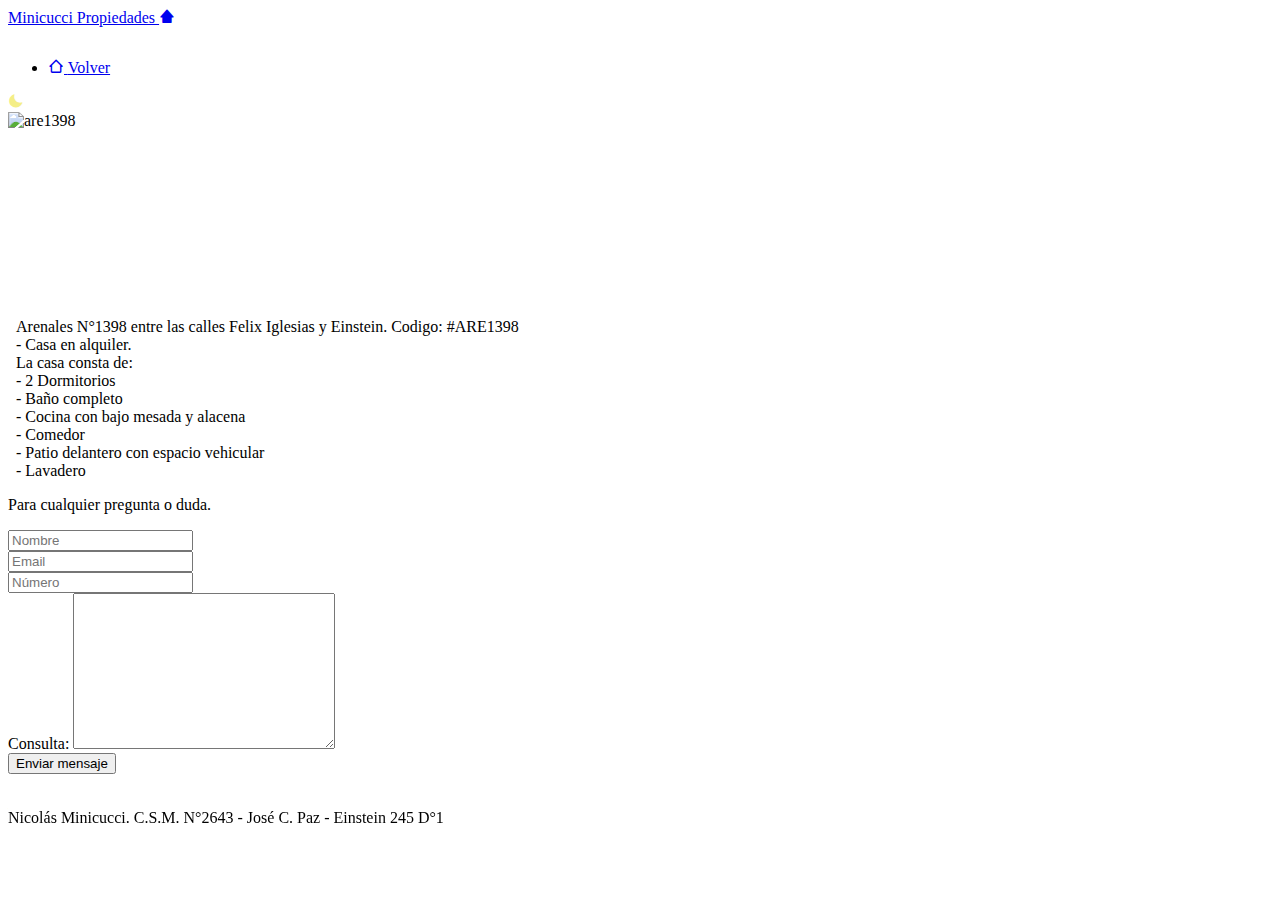
==== Minicucci Prop - WEB/assets/Arenales1398.html @ b34cc7c4 "Elimanando archivos" ====
<!DOCTYPE html>
<html lang="en">

<head>
    <meta charset="UTF-8">
    <meta name="viewport" content="width=device-width, initial-scale=1.0">
    <link href="https://cdn.jsdelivr.net/npm/bootstrap@5.2.0/dist/css/bootstrap.min.css" rel="stylesheet"
        integrity="sha384-gH2yIJqKdNHPEq0n4Mqa/HGKIhSkIHeL5AyhkYV8i59U5AR6csBvApHHNl/vI1Bx" crossorigin="anonymous">
    <link rel="shortcut icon" href="img/favicon1.png" type="image/x-icon">
    <link href='https://unpkg.com/boxicons@2.1.2/css/boxicons.min.css' rel='stylesheet'>
    <link rel="stylesheet" href="/css/swiper-bundle.min.css">
    <link rel="stylesheet" href="/css/styles.css">
    <title>Minicucci Prop.</title>
    <link rel="stylesheet" href="/css/bootstrap.min.css">
    <script src="https://ajax.googleapis.com/ajax/libs/jquery/3.3.1/jquery.min.js"></script>
    <script src="https://cdnjs.cloudflare.com/ajax/libs/popper.js/1.14.6/umd/popper.min.js"></script>
    <script src="https://maxcdn.bootstrapcdn.com/bootstrap/4.2.1/js/bootstrap.min.js"></script>
</head>

<body>
    <div id="fb-root"></div>
    <script async defer crossorigin="anonymous" src="https://connect.facebook.net/es_ES/sdk.js#xfbml=1&version=v14.0"
        nonce="ntwF48kc"></script>



    <header class="header" id="header">
        <nav class="nav container">
            <a href="#" class="nav__logo">
                Minicucci Propiedades <i class='bx bxs-home-alt-2'></i>
            </a>

            <div class="nav__menu">
                <ul class="nav__list" style="padding-top: 15px;">
                    <li class="nav__item">
                        <a href="index.html" class="nav__link active-link">
                            <i class='bx bx-home-alt-2'></i>
                            <span>Volver</span>
                        </a>
                    </li>

                </ul>
            </div>
            <i class='bx bxs-moon change-theme' style='color:#f4ee87' id="theme-button"></i>
        </nav>
    </header>


    <main class="main">
        <section class="home1 section" id="home">
            <div class="cardprop">
                <div class="flex-container">
                    <div class="product">
                        <img id="imageBox" class="imagebox"
                            src="/img/Alquileres/Casa Arenales/casa arenales - frontal.jpeg" alt="are1398">
                    </div>
                    <div class="maps">
                        <iframe
                            src="https://www.google.com/maps/embed?pb=!1m18!1m12!1m3!1d1792.5186948298835!2d-58.74968891440948!3d-34.51571748570835!2m3!1f0!2f0!3f0!3m2!1i1024!2i768!4f13.1!3m3!1m2!1s0x95bc981b28d362e9%3A0x2284c6199b08e5c5!2sGral.%20Arenales%201398%2C%20B1660ALA%20Jos%C3%A9%20C.%20Paz%2C%20Provincia%20de%20Buenos%20Aires!5e0!3m2!1ses-419!2sar!4v1663788381103!5m2!1ses-419!2sar"
                            class=" map" frameborder=" 0" style="border:0" allowfullscreen>
                        </iframe>
                    </div>
                </div>
                <div class="product-small-img">
                    <img src="/img/Alquileres/Casa Arenales/casa arenales - frontal.jpeg" onclick="myFunction(this)"
                        alt="">
                    <img src="/img/Alquileres/Casa Arenales/casa arenales - cocina.jpeg" onclick="myFunction(this)"
                        alt="">
                    <img src="/img/Alquileres/Casa Arenales/casa arenales - cocina1.jpeg" onclick="myFunction(this)"
                        alt="">
                    <img src="/img/Alquileres/Casa Arenales/casa arenales - comedor.jpeg" onclick="myFunction(this)"
                        alt="">
                    <img src="/img/Alquileres/Casa Arenales/casa arenales - comedor2.jpeg" onclick="myFunction(this)"
                        alt="">
                    <img src="/img/Alquileres/Casa Arenales/casa arenales - hab1.jpeg" onclick="myFunction(this)"
                        alt="">
                    <img src="/img/Alquileres/Casa Arenales/casa arenales - patio.jpeg" onclick="myFunction(this)"
                        alt="">

                </div>
                <div class="info">
                    <p style="margin-left: 0.5em;"> Arenales N°1398 entre las calles Felix Iglesias y Einstein.
                        Codigo: #ARE1398 <br>
                        - Casa en alquiler. <br>
                        La casa consta de: <br>
                        - 2 Dormitorios <br>
                        - Baño completo<br>
                        - Cocina con bajo mesada y alacena <br>
                        - Comedor <br>
                        - Patio delantero con espacio vehicular <br>
                        - Lavadero <br>
                    </p>
                </div>
            </div>
        </section>



        <div class="cardemail">

            <div class="container py-5">
                <p>Para cualquier pregunta o duda.</p>
                <div class="row py-5">

                    <div class="col-lg-8">
                        <form action="https://formsubmit.co/nicolasminicucci@hotmail.com" method="POST" id="my_form" />
                        <div class="row">
                            <div class="col-lg-4">
                                <input type="text" placeholder="Nombre" name="nombre" class="form-control bg-light "
                                    required aria-label="Sizing example input" aria-describedby="inputGroup-sizing-sm">
                            </div>
                            <div class="col-lg-4">
                                <input type="email" name="email" class="form-control bg-light" placeholder="Email"
                                    required aria-label="Sizing example input" aria-describedby="inputGroup-sizing-sm">
                            </div>
                            <div class="col-lg-4">
                                <input type="text" placeholder="Número" name="numero" class="form-control bg-light"
                                    required aria-label="Sizing example input" aria-describedby="inputGroup-sizing-sm">
                            </div>
                        </div>
                        <div class="form-row py-3">
                            <div class="col-lg-12">
                                <label for="">Consulta:</label>
                                <textarea name="textarea" class="form-control bg-light p-4" id="" cols="30" rows="10"
                                    required></textarea>
                            </div>

                        </div>
                        <div class="form-row text-center justify-content-center">
                            <button type="submit" id="nextStep" class="btn1 mt-5">Enviar
                                mensaje</button>
                        </div>
                        <input type="hidden" name="_captcha" value="false">
                        <input type="hidden" name="_next" value="http://127.0.0.1:5500/">
                        </form>
                    </div>
                </div>
            </div>
        </div>
        </section>
</body>
</main>
<!--==================== FOOTER ====================-->
<footer class="footer section">
    <div class="footer__container container grid">
        <div>
            <a href="#" style="color: white" class="footer__logo">
                Minicucccipropiedades <i class='bx bxs-home-alt-2'></i>
            </a>
            <p class="footer__description">
                Nicolás Minicucci. C.S.M. N°2643 - José C. Paz - Einstein 245 D°1
            </p>
        </div>
        <div>
            <h3 class="footer__title" style="color: white">
                Siguenos
            </h3>
            <div class="fb-like" data-href="https://www.facebook.com/Minicucccipropiedades" data-width="100"
                data-layout="button" data-action="like" data-size="small" data-share="true"></div>
        </div>

    </div>
</footer>


<!--========== BOOTSTRAP ==========-->
<script src="https://cdn.jsdelivr.net/npm/bootstrap@5.2.0/dist/js/bootstrap.bundle.min.js"
    integrity="sha384-A3rJD856KowSb7dwlZdYEkO39Gagi7vIsF0jrRAoQmDKKtQBHUuLZ9AsSv4jD4Xa"
    crossorigin="anonymous"></script>
<script src="https://cdn.jsdelivr.net/npm/@popperjs/core@2.11.5/dist/umd/popper.min.js"
    integrity="sha384-Xe+8cL9oJa6tN/veChSP7q+mnSPaj5Bcu9mPX5F5xIGE0DVittaqT5lorf0EI7Vk"
    crossorigin="anonymous"></script>
<script src="https://cdn.jsdelivr.net/npm/bootstrap@5.2.0/dist/js/bootstrap.min.js"
    integrity="sha384-ODmDIVzN+pFdexxHEHFBQH3/9/vQ9uori45z4JjnFsRydbmQbmL5t1tQ0culUzyK"
    crossorigin="anonymous"></script>
<script src="https://cdn.jsdelivr.net/npm/swiper/swiper-bundle.min.js"></script>

<script>
    var swiper = new Swiper(".mySwiper", {
        navigation: {
            nextEl: ".swiper-button-next",
            prevEl: ".swiper-button-prev",
        },
    });
</script>
<!--=============== SCROLLREVEAL ===============-->
<script src="js/scrollreveal.min.js"></script>

<!--=============== SWIPER JS ===============-->
<script src="/js/swiper-bundle.min.js"></script>

<!--=============== MAIN JS ===============-->
<script src="js/main.js"></script>
<!-- GetButton.io widget -->
<script type="text/javascript">
    (function () {
        var options = {
            whatsapp: "+54(11)60031134", // WhatsApp number
            call_to_action: "Consulta ?", // Call to action
            button_color: "#FF6550", // Color of button
            position: "right", // Position may be 'right' or 'left'
        };
        var proto = 'https:', host = "getbutton.io", url = proto + '//static.' + host;
        var s = document.createElement('script'); s.type = 'text/javascript'; s.async = true; s.src = url + '/widget-send-button/js/init.js';
        s.onload = function () { WhWidgetSendButton.init(host, proto, options); };
        var x = document.getElementsByTagName('script')[0]; x.parentNode.insertBefore(s, x);
    })();
</script>
<!-- /GetButton.io widget -->
</body>

</html>
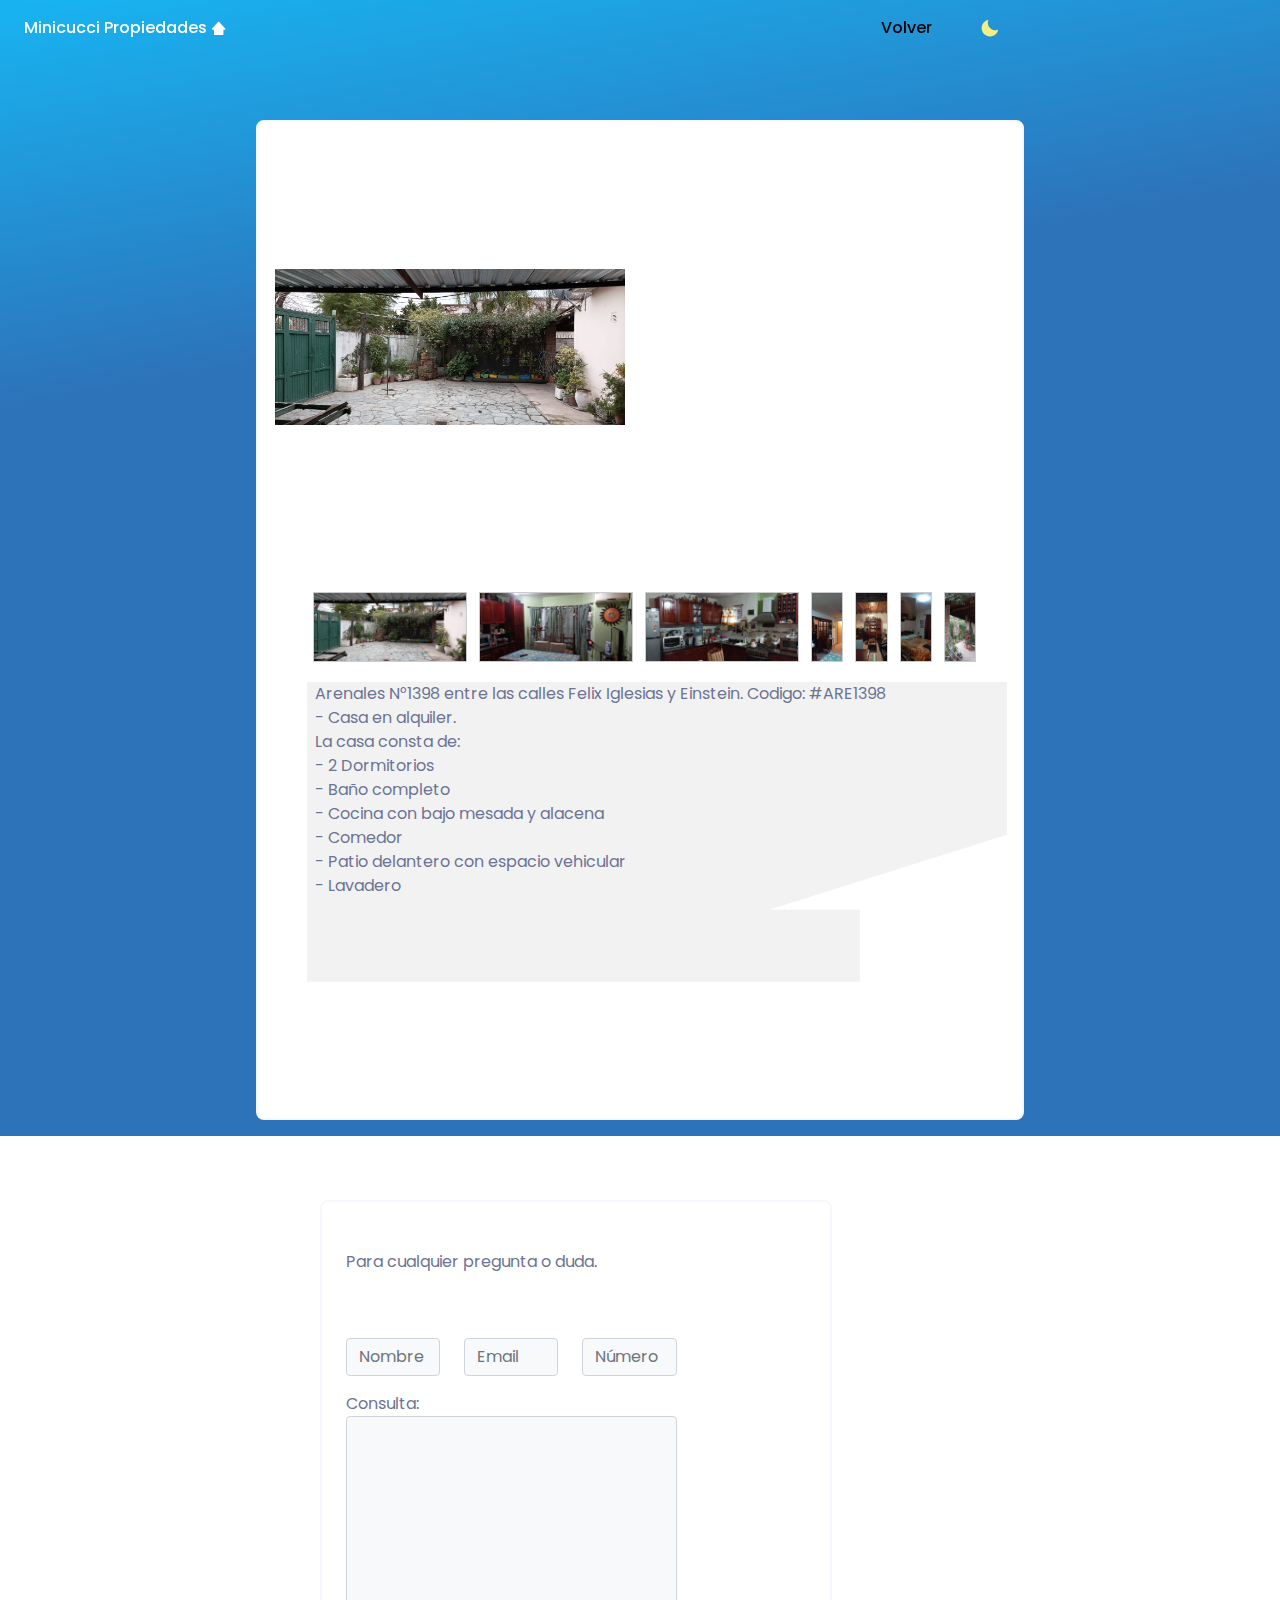
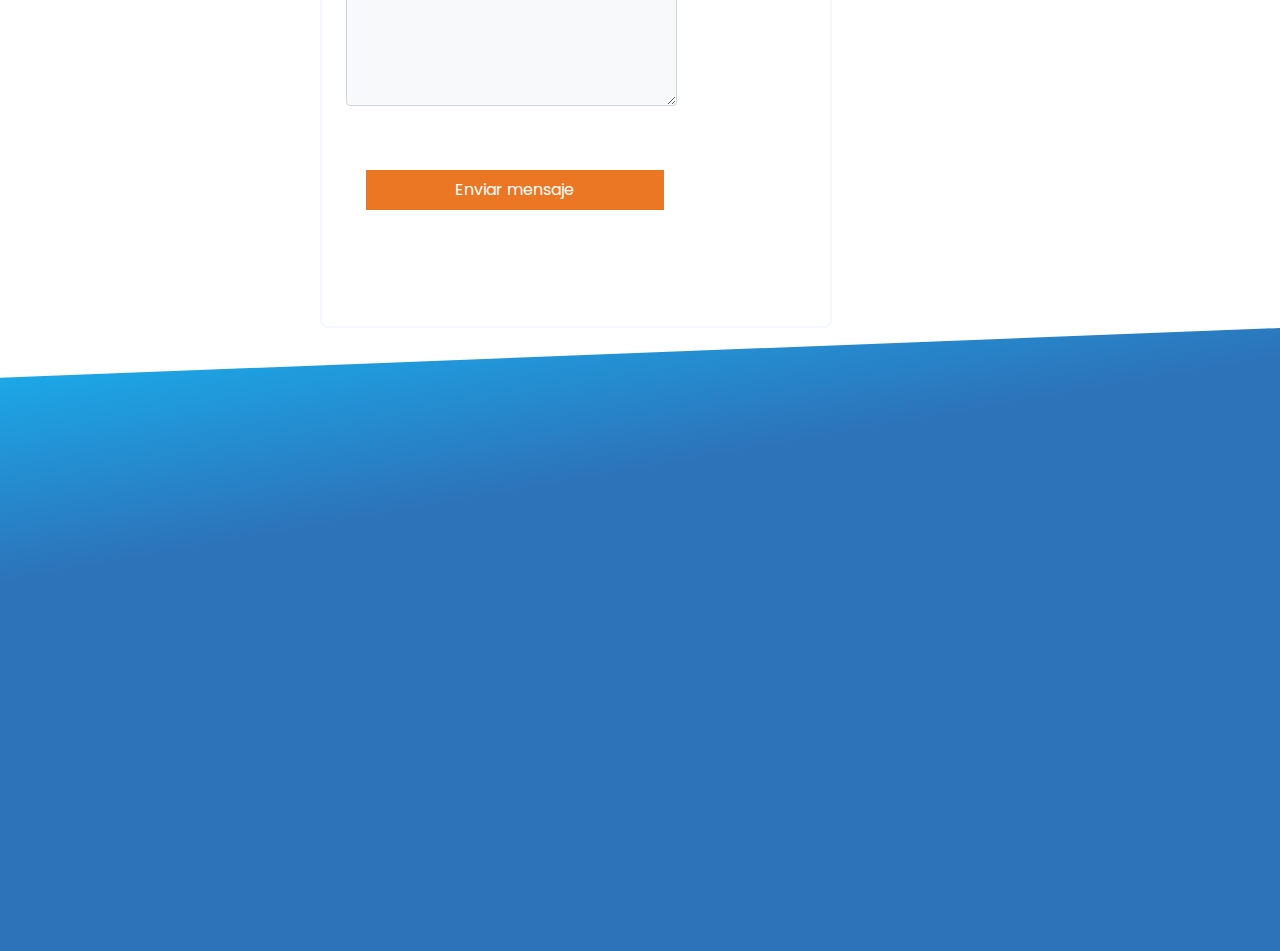
==== commit 19e24736: "Update Arenales1398.html" ====
--- a/Minicucci Prop - WEB/assets/Arenales1398.html
+++ b/Minicucci Prop - WEB/assets/Arenales1398.html
@@ -8,10 +8,10 @@
         integrity="sha384-gH2yIJqKdNHPEq0n4Mqa/HGKIhSkIHeL5AyhkYV8i59U5AR6csBvApHHNl/vI1Bx" crossorigin="anonymous">
     <link rel="shortcut icon" href="img/favicon1.png" type="image/x-icon">
     <link href='https://unpkg.com/boxicons@2.1.2/css/boxicons.min.css' rel='stylesheet'>
-    <link rel="stylesheet" href="/css/swiper-bundle.min.css">
-    <link rel="stylesheet" href="/css/styles.css">
+    <link rel="stylesheet" href="../assets/css/swiper-bundle.min.css">
+    <link rel="stylesheet" href="../assets/css/styles.css">
     <title>Minicucci Prop.</title>
-    <link rel="stylesheet" href="/css/bootstrap.min.css">
+    <link rel="stylesheet" href="../assets/css/bootstrap.min.css">
     <script src="https://ajax.googleapis.com/ajax/libs/jquery/3.3.1/jquery.min.js"></script>
     <script src="https://cdnjs.cloudflare.com/ajax/libs/popper.js/1.14.6/umd/popper.min.js"></script>
     <script src="https://maxcdn.bootstrapcdn.com/bootstrap/4.2.1/js/bootstrap.min.js"></script>
@@ -52,7 +52,7 @@
                 <div class="flex-container">
                     <div class="product">
                         <img id="imageBox" class="imagebox"
-                            src="/img/Alquileres/Casa Arenales/casa arenales - frontal.jpeg" alt="are1398">
+                            src="../assets/img/Alquileres/Casa Arenales/casa arenales - frontal.jpeg" alt="are1398">
                     </div>
                     <div class="maps">
                         <iframe
@@ -62,19 +62,19 @@
                     </div>
                 </div>
                 <div class="product-small-img">
-                    <img src="/img/Alquileres/Casa Arenales/casa arenales - frontal.jpeg" onclick="myFunction(this)"
-                        alt="">
-                    <img src="/img/Alquileres/Casa Arenales/casa arenales - cocina.jpeg" onclick="myFunction(this)"
-                        alt="">
-                    <img src="/img/Alquileres/Casa Arenales/casa arenales - cocina1.jpeg" onclick="myFunction(this)"
-                        alt="">
-                    <img src="/img/Alquileres/Casa Arenales/casa arenales - comedor.jpeg" onclick="myFunction(this)"
-                        alt="">
-                    <img src="/img/Alquileres/Casa Arenales/casa arenales - comedor2.jpeg" onclick="myFunction(this)"
-                        alt="">
-                    <img src="/img/Alquileres/Casa Arenales/casa arenales - hab1.jpeg" onclick="myFunction(this)"
-                        alt="">
-                    <img src="/img/Alquileres/Casa Arenales/casa arenales - patio.jpeg" onclick="myFunction(this)"
+                    <img src="../assets//img/Alquileres/Casa Arenales/casa arenales - frontal.jpeg" onclick="myFunction(this)"
+                        alt="">
+                    <img src="../assets//img/Alquileres/Casa Arenales/casa arenales - cocina.jpeg" onclick="myFunction(this)"
+                        alt="">
+                    <img src="../assets//img/Alquileres/Casa Arenales/casa arenales - cocina1.jpeg" onclick="myFunction(this)"
+                        alt="">
+                    <img src="../assets//img/Alquileres/Casa Arenales/casa arenales - comedor.jpeg" onclick="myFunction(this)"
+                        alt="">
+                    <img src="../assets//img/Alquileres/Casa Arenales/casa arenales - comedor2.jpeg" onclick="myFunction(this)"
+                        alt="">
+                    <img src="../assets//img/Alquileres/Casa Arenales/casa arenales - hab1.jpeg" onclick="myFunction(this)"
+                        alt="">
+                    <img src="../assets//img/Alquileres/Casa Arenales/casa arenales - patio.jpeg" onclick="myFunction(this)"
                         alt="">
 
                 </div>
@@ -184,13 +184,13 @@
     });
 </script>
 <!--=============== SCROLLREVEAL ===============-->
-<script src="js/scrollreveal.min.js"></script>
+<script src="../assets/js/scrollreveal.min.js"></script>
 
 <!--=============== SWIPER JS ===============-->
-<script src="/js/swiper-bundle.min.js"></script>
+<script src="../assets/js/swiper-bundle.min.js"></script>
 
 <!--=============== MAIN JS ===============-->
-<script src="js/main.js"></script>
+<script src="../assets/js/main.js"></script>
 <!-- GetButton.io widget -->
 <script type="text/javascript">
     (function () {
@@ -206,7 +206,5 @@
         var x = document.getElementsByTagName('script')[0]; x.parentNode.insertBefore(s, x);
     })();
 </script>
-<!-- /GetButton.io widget -->
 </body>
-
-</html>+</html>
--- a/Minicucci Prop - WEB/assets/css/styles.css
+++ b/Minicucci Prop - WEB/assets/css/styles.css
@@ -0,0 +1,1729 @@
+/*=============== GOOGLE FONTS ===============*/
+@import url("https://fonts.googleapis.com/css2?family=Poppins:wght@400;500;600&display=swap");
+link
+/*=============== VARIABLES CSS ===============*/
+:root {
+  --header-height: 3.5rem;
+
+  /*========== Colors ==========*/
+  /*Color mode HSL(hue, saturation, lightness)*/
+  --first-color: hsl(228, 66%, 53%);
+  --first-color-alt: hsl(228, 66%, 47%);
+  --first-color-light: hsl(228, 62%, 59%);
+  --first-color-lighten: hsl(228, 100%, 97%);
+  --second-color: hsl(25, 83%, 53%);
+  --title-color: hsl(228, 57%, 28%);
+  --text-color: hsl(228, 15%, 50%);
+  --text-color-light: hsl(228, 12%, 75%);
+  --border-color: hsl(228, 99%, 98%);
+  --body-color: #fff;
+  --container-color: #fff;
+
+  /*========== Font and typography ==========*/
+  /*.5rem = 8px | 1rem = 16px ...*/
+  --body-font: 'Poppins', sans-serif;
+  --biggest-font-size: 2.25rem;
+  --h1-font-size: 1.5rem;
+  --h2-font-size: 1.25rem;
+  --h3-font-size: 1rem;
+  --normal-font-size: .938rem;
+  --small-font-size: .813rem;
+  --smaller-font-size: .75rem;
+
+  /*========== Font weight ==========*/
+  --font-medium: 500;
+  --font-semi-bold: 600;
+
+  /*========== z index ==========*/
+  --z-tooltip: 10;
+  --z-fixed: 100;
+}
+
+/* Tipografia responsive */
+@media screen and (min-width: 1024px) {
+  :root {
+    --biggest-font-size: 4rem;
+    --h1-font-size: 2.25rem;
+    --h2-font-size: 1.5rem;
+    --h3-font-size: 1.25rem;
+    --normal-font-size: 1rem;
+    --small-font-size: .875rem;
+    --smaller-font-size: .813rem;
+  }
+}
+
+/*=============== BASE ===============*/
+* {
+  box-sizing: border-box;
+  padding: 0;
+  margin: 0;
+}
+
+html {
+  scroll-behavior: smooth;
+}
+
+body {
+  font-family: var(--body-font);
+  font-size: var(--normal-font-size);
+  background-color: var(--body-color);
+  color: var(--text-color);
+  transition: .3s; /* For animation dark mode */
+}
+
+h1, h2, h3 {
+  color: var(--title-color);
+  font-weight: var(--font-semi-bold);
+}
+
+ul {
+  list-style: none;
+}
+
+a {
+  text-decoration: none;
+}
+
+img {
+  max-width: 100%;
+  height: auto;
+}
+
+input,
+button {
+  font-family: var(--body-font);
+  outline: none;
+  border: none;
+}
+
+/*=============== THEME ===============*/
+.change-theme{
+  font-size: 1.25rem;
+  color: #fff;
+  cursor: pointer;
+  transition: .3s;
+}
+
+/*========== Variables Dark theme ==========*/
+body.dark-theme{
+  --first-color: hsl(228, 66%, 62%);
+  --second-color: hsl(25, 57%, 54%);
+  --title-color: hsl(228, 8%, 95%);
+  --text-color: hsl(228, 8%, 70%);
+  --border-color: hsl(228, 16%, 14%);
+  --body-color: hsl(228, 12%, 8%);
+  --container-color:  hsl(228, 16%, 12%);
+}
+
+/*=============== REUSABLE CSS CLASSES ===============*/
+.container {
+  max-width: 1024px;
+  margin-left: 1.5rem;
+  --bs-gutter-x: 0rem !important;
+}
+
+.grid {
+  display: grid;
+  row-gap: 50px;
+  grid-column-start: 1;
+  grid-column-end: 2;
+}
+
+.section {
+  padding: 4.5rem 0 2rem;
+}
+
+.section__title {
+  color: #177ca8;
+  font-size: var(--h2-font-size);
+  margin-bottom: 1rem;
+}
+
+.section__title span {
+  color: var(--second-color);
+}
+
+.section__subtitle {
+  display: block;
+  font-size: var(--small-font-size);
+  color: var(--second-color);
+}
+
+.main {
+  overflow: hidden; /* For the animations ScrollReveal*/
+}
+
+/*=============== HEADER & NAV ===============*/
+.header{
+  position: fixed;
+  top: 0;
+  left: 0;
+  width: 100%;
+  background-color: transparent;
+  z-index: var(--z-fixed);
+  transition: .4s;
+}
+.nav{
+  height: var(--header-height);
+  display: flex;
+  justify-content: space-between;
+  align-items: center;
+}
+
+.nav__logo{
+ color: #fff;
+ display: inline-flex;
+ align-items: center;
+ column-gap: .25rem;
+ font-weight: var(--font-medium);
+ transition: .3s;
+}
+
+.nav__logo i{
+  font-size: 1rem;
+}
+.nav__link:hover{
+  color: white !important;
+}
+.nav__logo:hover{
+  color: black;
+}
+@media screen and (max-width: 1023px){
+  .nav__menu{
+    position: fixed;
+    bottom: 2rem;
+    background-color: var(--container-color);
+    box-shadow: 0 8px 24px hsla(228, 66%, 45%, .15);
+    width: 90%;
+    left: 0;
+    right: 0;
+    margin: 0 auto;
+    padding: 1.30rem 3rem;
+    border-radius: 1.25rem;
+    transition: .4s;
+  }
+  .nav__list{
+    display: flex;
+    justify-content: space-between;
+    align-items: center;
+  }
+  .nav__link{
+    color: var(--text-color);
+    display: flex;
+    padding: .5rem;
+    border-radius: 50%;
+  }
+  .nav__link i{
+    font-size: 1.25rem;
+  }
+  .nav__link span{
+    display: none;
+  }
+  }
+
+/* Change background header */
+.scroll-header{
+  background-color: black;
+  box-shadow: 0 1px 4px hsla(228, 4%, 15%, .1);
+}
+.scroll-header .nav__logo{
+  color: #177ca8;
+}
+
+.scroll-header .change-theme{
+  color: yellow
+}
+/* Active link */
+
+.active-link{
+  background: black;
+  color: #fff;
+  box-shadow: 0 4px 8px hsla(228, 66%, 45%, .25);
+}
+
+
+
+/*=============== HOME ===============*/
+
+/*=============== PRUEBA FILTER ===============*/
+
+.card{
+  border: none;
+  margin-bottom: 3%;
+text-align: center;
+}
+
+
+.main select{
+  height: 40px;
+  width: 90%;
+  outline: none;
+  padding: 0 20px;
+}
+/*.main span{
+  color: #455055;
+  font-weight: 600;
+}*/
+.main .btn1{
+  background-color: var(--second-color) ;
+  color: white;
+  outline: none;
+  border: none;
+  width: 90%;
+  height: 40px;
+  margin: 20px;
+  margin-top: 32px;
+}
+
+.btn1:hover{
+  background-color: tomato;
+  transition: 0.5s;
+}
+/*=============== PRUEBA ===============*/
+
+
+.home{
+  background: linear-gradient(170deg,
+              hsl(197, 89%, 52%) 0%,
+              rgb(45, 115, 186) 30%);
+  padding-bottom: 0;
+
+}
+
+.home__container{
+  padding-top: 4rem;
+  row-gap: 3.5rem;
+}
+
+.home__title,
+.home__value-number{
+  color:#fff;
+}
+
+.home__tittle{
+  font-size: var(--biggest-font-size);
+  line-height: 120%;
+  margin-bottom: 1.25rem;
+}
+
+.home__description{
+  color: var(--text-color-light);
+  margin-bottom: 2rem;
+}
+
+.row{
+
+  display: flex;
+
+}
+
+.home__search i{
+  font-size: 1.25rem;
+  color:#455055;
+}
+
+.home__title span {
+  color: var(--second-color);
+}
+
+.home__search-input{
+  width: 90%;
+  background-color: var(--body-color);
+  color: var(--text-color);
+  margin: 0 .5rem;
+}
+
+.home__value{
+  display: flex;
+  column-gap: 2.5rem;
+}
+
+.home__value-number{
+  font-size: var(--h1-font-size);
+  font-weight: var(--font-medium);
+}
+
+.home__value-number span{
+  color: var(--second-color);
+}
+
+.home__value-description{
+  display: flex;
+  color: rgba(202, 194, 194, 0.861) !important;
+  font-size: var(--smaller-font-size);
+}
+
+.home__images{
+  margin-top: -23%;
+  position: relative;
+  display: flex;
+  width: 580px !important;
+  height: 420px !important;
+  margin-left: 50%;
+  bottom: -23%;
+}
+
+
+
+.home__imge{
+  border-radius: 4%;
+  position: flex;
+  height: 480px !important;
+  overflow: hidden;
+  align-items: stretch !important;
+  display: inline-flex;
+  bottom: -1.5rem;
+}
+
+.bx-bxs-map{
+  color: #455055;
+}
+/*=============== BUTTON ===============*/
+.button{
+  display: inline-block;
+  background: hsl(228, 12%, 8%);
+  color:#fff;
+  padding: 14px 28px;
+  border-radius: .5rem;
+  font-size: var(--normal-font-size);
+  font-weight: var(--font-medium);
+  box-shadow: 0 4px 8px hsla(228, 66%, 45%, .25);
+  transition: .3s;
+  cursor: pointer;
+}
+
+.button:hover{
+  box-shadow: 0 4px 12px hsla(228, 66%, 45%, .25);
+}
+
+.nav__button{
+  display: none;
+
+}
+
+/*=============== POPULAR ===============*/
+
+
+.grid-container {
+  display: grid;
+  grid-template-columns: auto auto auto;
+  gap: 10px;
+  padding: 10px;
+  justify-content: start;
+}
+
+
+.popular__container{
+  padding: 1rem 0 5rem;
+}
+
+.popular__card{
+  width: 290px;
+  background-color: var(--container-color);
+  padding: .5rem .5rem 1.5rem;
+  border-radius: 1rem;
+  margin: 0 auto;
+  transition: .4s;
+}
+
+.popular__img{
+  border-radius: 1rem;
+  margin-bottom: 1rem;
+  width: 300px;
+  height: 200px;
+}
+
+.popular__data{
+  padding: 0 1rem 0 .5rem;
+}
+
+.popular__price{
+  font-size: var(--h2-font-size);
+  color: var(--text-color);
+  margin-bottom: .25rem;
+}
+
+.popular__price span{
+  color: var(--second-color);
+}
+
+.popular__title{
+  font-size: var(--h3-font-size);
+  margin-bottom: .75rem;
+}
+
+.popular__description{
+  font-size: var(--small-font-size);
+}
+
+.popular__card:hover{
+  box-shadow: 0 12px 16px hsla(228, 66%, 45%, .1);
+}
+
+.container1 {
+  display: flex;
+  margin: 25px;
+  gap: 1.25rem .75rem;
+  box-shadow: #455055;
+  text-align: justify;
+}
+
+.card1 {
+width: 270px;
+height: 400px;
+margin: 10px;
+}
+
+
+.card1h2{
+  font-size: medium;
+}
+
+
+.card-image1 {
+  height: 150px;
+  margin-bottom: 15px;
+  background-size: cover;
+  border-bottom: #455055;
+  box-shadow: #7ACC72;
+}
+
+.container2 {
+  max-width: 1024px;
+  margin-left: 1.5rem;
+  margin-right: 1.5rem;
+}
+
+.btn-primary{
+  background-color:#177ca8 !important;
+  color: white;
+  width: 95px;
+  height: 32px;
+  margin: 20px;
+  margin-top: 8px;
+  border-radius: 10px 10px 10px 10px !important;
+}
+
+
+
+
+/* Swiper class*/
+.swiper-button-prev::after,
+.swiper-button-next::after{
+  content: '';
+}
+
+.swiper-button-next,
+.swiper-button-prev{
+  top: initial;
+  bottom: 0;
+  width: initial;
+  height: initial;
+  background-color: var(--container-color);
+  border: 2px solid var(--text-color-light);
+  padding: 6px;
+  border-radius: .5rem;
+  font-size: 1.5rem;
+  color:#455055;
+}
+
+.swiper-button-prev{
+  left: calc(50% - 3rem);
+}
+
+.swiper-button-next{
+  right: calc(50% - 3rem);
+}*/
+
+/*=============== VALUE ===============*/
+
+
+.value__container {
+  row-gap: 3rem;
+}
+.value__images{
+  position: relative;
+  display: flex;
+  justify-content: center;
+}
+
+.value__orbe{
+  width: 266px;
+  height: 316px;
+  background-color: hsl(228, 24%, 97%);
+}
+
+.value__img{
+  position: absolute;
+  width: 280px;
+  height: 310px;
+  overflow: hidden;
+  inset: 0;
+  margin: auto;
+  box-shadow: 0 16px 32px hsla(228, 66%, 25%, .25);
+}
+
+.value__description{
+  font-size: var(--small-font-size);
+  margin-bottom: 2rem;
+}
+
+.section__subtitle{
+  height: auto;
+}
+.value__accordion{
+  display: grid;
+  row-gap: 1.5rem;
+}
+
+
+.value__accordion-item{
+  background-color: var(--body-color);
+  border: 2px solid var(--border-color);
+  border-radius: .5rem;
+  padding: 1rem .75rem;
+}
+
+.value__accordion-header{
+  display: flex;
+  align-items: center;
+  cursor: pointer;
+}
+
+.value__accordion-icon{
+  background-color: #177ca8;
+  padding: 5px;
+  border-radius: .25rem;
+  font-size: 18px;
+  color:#fff;
+  margin-right: .75rem;
+  transition: .3s;
+}
+
+.value__accordion-title{
+  font-size: var(--small-font-size);
+  color: var(--first-color-light);
+}
+
+.value__accordion-arrow{
+  display: inline-flex;
+  background-color: var(--first-color-lighten);
+  padding: .25rem;
+  color: black;
+  border-radius: 2px;
+  font-size: 10px;
+  margin-left: auto;
+  transition: .3s;
+}
+
+.value__accordion-arrow i{
+  transition: .4s;
+}
+
+.value__accordion-description{
+  font-size: var(--smaller-font-size);
+  padding: 1.25rem 2.5rem 0 2.75rem;
+}
+
+.value__accordion-content{
+  overflow: hidden;
+  height: 0;
+  transition: all .25s ease;
+}
+
+
+/*Rotate icon and add shadows*/
+.accordion-open{
+  box-shadow: 0 12px 32px hsla(228, 66%, 45%, .1);
+}
+
+.accordion-open .value__accordion-icon{
+  box-shadow: 0 4px 4px hsla(228, 66%, 45%, .1);
+}
+
+.accordion-open .value__accordion-arrow{
+  box-shadow: 0 2px 4px hsla(228, 66%, 45%, .1);
+}
+
+.accordion-open .value__accordion-arrow i{
+  transform: rotate(-180deg);
+}
+
+
+/*=============== CONTACT ===============*/
+.contact__container{
+  row-gap: 2rem;
+}
+.contact__img{
+  position: absolute;
+  width: 250px;
+  height: 300px;
+  overflow: hidden;
+  border-radius: 125px 125px 12px 12px;
+  inset: 0;
+  margin: auto;
+  box-shadow: 0 16px 32px hsla(228, 66%, 25%, .25);
+}
+.contact__images{
+  position: relative;
+  display: flex;
+  justify-content: center;
+}
+.contact__orbe{
+  width: 266px;
+  height: 316px;
+  background-color: hsl(228, 24%, 97%);
+  border-radius: 135px 135px 16px 16px;
+}
+
+.contact__img{
+position: relative;
+width: 250px;
+height: 300px;
+overflow: hidden;
+border-radius: 125px 125px 12px 12px;
+inset: 0;
+margin: auto;
+box-shadow: 0 16px 32px hsla(228, 66%, 25%, .25);
+}
+/*antes  .contact__img{
+  box-shadow: 0 16px 32px hsla(228, 66%, 25%, .25);
+  position: relative;
+  display: flex;
+  justify-content: center;
+  margin-right: 40px;
+}*/
+
+.contact__description{
+  font-size: var(--small-font-size);
+  margin-bottom: 2.5rem;
+}
+
+.contact__card{
+  display: inline;
+
+  margin: 25px;
+  gap: 1.25rem .75rem;
+  box-shadow: #455055;
+}
+
+.contact__card-box{
+  margin: 5px;
+  gap: 1.25rem .75rem;
+  box-shadow: #455055;
+  background-color: var(--body-color);
+  border: 2px solid var(--border-color);
+  padding: 1.25rem .75rem;
+  border-radius: .5rem;
+  transition: .3s;
+}
+
+.contact__card-info{
+  display:flexbox;
+  align-items: flex-start;
+  column-gap: .75rem;
+  margin-bottom: 1.25rem;
+}
+
+.contact__card-description{
+  text-align: center;
+}
+
+.contact__card i{
+  padding: 6px;
+  background-color: var(--first-color-lighten);
+  border-radius: 6px;
+  font-size: 1.25rem;
+  color: var(--first-color);
+}
+
+.contact__card-title{
+  font-size: var(--normal-font-size);
+  display:contents;
+}
+
+.contact__description{
+  font-size: var(--small-font-size);
+}
+
+.contactus{
+  color: var(--second-color);
+}
+
+.contact__card-button{
+  font-size: var(--small-font-size);
+  padding: 14px 0;
+  width: 100%;
+  border-radius: .25rem;
+  background: var(--first-color-lighten);
+  color: var(--first-color);
+  font-weight: var(--font-semi-bold);
+  box-shadow: none;
+}
+
+.contact__card-button:hover{
+  background-color: var(--first-color);
+  color:#fff;
+}
+
+.contact__card-box:hover{
+  box-shadow: 0 8px 24px hsla(228, 66%, 45%, .1);
+}
+
+.contact__card-title{
+padding: 10px;
+}
+
+
+/*=============== CONTACT WZP BOTON ===============*/
+
+.contact__card-wzp {
+background-color: #7ACC72;
+border: none;
+color: white;
+text-align: center;
+text-decoration: none;
+font-size: 12px;
+border-radius: 10px;
+padding: 5px 15px;
+margin-top: 10px !important;
+margin-left: 10px !important;
+width: fit-content;
+margin: auto;
+cursor: pointer;
+}
+
+.contact__card-wzp span {
+vertical-align: text-bottom !important;
+}
+
+/*=============== SUBSCRIBE ===============*/
+.subscribe{
+  padding: 2.5rem 0;
+}
+
+.subscribe__container{
+  background-color:#177ca8;
+  padding: 3rem 2rem ;
+  border-radius: 1.25rem;
+  border: 6px solid black;
+  text-align: center;
+}
+
+.subscribe__title{
+  font-size: var(--h2-font-size);
+  color: #fff;
+  margin-bottom: 1rem;
+}
+
+.subscribe__description{
+  color: hsl(228, 98%, 92%);
+  font-size: var(--small-font-size);
+  margin-bottom: 2rem;
+}
+
+.btnf{
+  background-color: var(--second-color) ;
+  border-radius: 1.25rem;
+  color: whitesmoke;
+  outline: none;
+  border: none;
+  width: 40%;
+  height: 40px;
+  margin: 20px;
+  margin-top: 32px;
+
+}
+
+.subscribe__button:hover{
+  background-color:black;
+}
+
+
+
+/*=============== FOOTER ===============*/
+
+.footer.section{
+  background: linear-gradient(170deg,
+hsl(197, 89%, 52%) 0%,
+rgb(45, 115, 186) 30%);
+clip-path: polygon(0 8%, 100% 0, 100% 100%, 0 100%);
+}
+
+
+.footer__container{
+  row-gap: 2.5rem;
+}
+
+.footer__logo{
+  color: #177ca8;
+  font-size: var(--h3-font-size);
+  display:inline-flex;
+  align-items: center;
+  column-gap: .25rem;
+  margin-bottom: .75rem;
+}
+
+.footer__logo i{
+  font-size: 1.25rem;
+  color: white;
+}
+
+.footer__description,
+.footer__link{
+  font-size: var(--small-font-size);
+  font-weight: var(--font-medium);
+  color: white;
+}
+
+.footer__content,
+.footer__links{
+  display: grid;
+}
+
+.footer__content{
+  grid-template-columns: repeat(2, max-content);
+  gap: 2.5rem 4rem;
+}
+
+.footer__title{
+  font-size: var(--h3-font-size);
+   margin-bottom: 1rem;
+   color: white;
+}
+
+.footer__links{
+  row-gap: .5rem;
+}
+
+.footer__link{
+  color:var(--text-color);
+  transition: .3s;
+}
+
+.footer__link:hover{
+  color: var(--title-color);
+}
+
+.footer__social{
+  display: flex;
+  column-gap: 1rem;
+}
+
+.footer_social-link{
+  font-size: 1.25;
+  color: var(--text-color);
+  transition: .3s;
+}
+
+.footer__social-link:hover{
+  color: var(--title-color);
+}
+
+
+.footer__info{
+  padding-bottom: 6rem;
+  margin-top: 5.5rem;
+  flex-direction: column;
+  text-align: center;
+  row-gap: 1.5rem;
+}
+
+/*=============== SCROLL BAR ===============*/
+
+::-webkit-scrollbar{
+  width: .6rem;
+  border-radius: .5rem;
+  background-color: hsl(228, 8%, 76%);
+}
+
+::-webkit-scrollbar-thumb:hover{
+  background-color: hsl(228, 8%, 54%);
+}
+
+::-webkit-scrollbar-thumb{
+  background-color: hsl(228, 8%, 64%);
+  border-radius: .5rem;
+}
+
+/*=============== SCROLL UP ===============*/
+.scrollup{
+  position: fixed;
+  right: 1rem;
+  bottom: -30%;
+  background-color: var(--container-color);
+  box-shadow: 0 8px 12px hsla(228, 66%, 45%, .1);
+  display: inline-flex;
+  padding: .35rem;
+  border-radius: .25rem;
+  color: var(--title-color);
+  font-size: 1.25rem;
+  z-index: var(--z-tooltip);
+  transition: .3s;
+}
+
+.scrollup:hover{
+  transform: translate(-.25rem);
+  color: var(--first-color);
+}
+
+/* Show Scroll Up*/
+.show-scroll{
+  bottom: 8rem;
+}
+
+
+/*=============== BREAKPOINTS ===============*/
+/* For small devices */
+
+@media screen and (max-width: 350px){
+  .container{
+    margin-left: 1rem;
+    margin-right: 1rem;
+  }
+  .home__imge{
+    visibility: hidden;
+    }
+  .footer.section{
+    background: linear-gradient(170deg,
+  hsl(197, 89%, 52%) 0%,
+  rgb(45, 115, 186) 30%);
+  clip-path: polygon(0 8%, 100% 0, 50% 50%, 0 50%);
+  }
+
+  .section{
+    padding: 3.5rem 0 1rem;
+  }
+  .home{
+    background: linear-gradient(170deg,
+              hsl(197, 89%, 52%) 0%,
+              rgb(45, 115, 186) 30%);
+  padding-bottom: 0;
+  }
+  .contact__card{
+    grid-template-columns:repeat(1, 180px);
+    justify-content:center;
+  }
+  .contact__data{
+    margin: -10%;
+    margin-right: 10%;
+    margin-left: 10%;
+    margin-top: 10%;
+    margin-bottom: 10%;
+  }
+  .contact__description{
+    margin: auto;
+  }
+}
+
+@media screen and (max-width: 320px) {
+  .nav__menu{
+    padding: 1.3rem 1.5rem;
+  }
+
+  .home{
+    background: linear-gradient(170deg,
+              hsl(197, 89%, 52%) 0%,
+              rgb(45, 115, 186) 30%);
+  padding-bottom: 0;
+  }
+  .home__imge{
+    visibility: hidden;
+    }
+
+
+  .btnf{
+  font-size: small;
+  }
+
+  .footer.section{
+    background: linear-gradient(170deg,
+  hsl(197, 89%, 52%) 0%,
+  rgb(45, 115, 186) 30%);
+  clip-path: polygon(0 8%, 100% 0, 180% 50%, 0 50%);
+  }
+  .home__value{
+    column-gap: 1rem;
+  }
+  .home__imge{
+    width: 220px;
+    height: 280px;
+  }
+  .home__orbe{
+    width: 240px;
+    height: 264px;
+    margin-bottom: 30px;
+  }
+
+  .logos__container{
+    gap: 2rem 1rem;
+  }
+
+  .popular__card{
+    width: 230px;
+    padding: .5rem .5rem .75rem;
+  }
+
+  .value__img,
+  .contact__img {
+    width: 220px;
+    height: 260px;
+  }
+
+  .value__orbe,
+  .contact__orbe{
+    width: 236px;
+    height: 280px;
+  }
+
+.subscribe__container{
+  padding: 2rem 1rem;
+}
+.footer__content{
+  gap: 2.5rem;
+}
+}
+
+/* For medium devices */
+@media screen and (min-width: 576px) {
+  .nav__menu{
+    width: 342px;
+  }
+  .home__search{
+    width: 412px;
+  }
+
+
+
+
+  .contact__card{
+    grid-template-columns: repeat(2, 192px);
+    justify-content: center;
+  }
+  .footer__content{
+    grid-template-columns: repeat(3, max-content);
+  }
+}
+
+@media screen and (mid-width: 767px) {
+  .home__container{
+    grid-template-columns: repeat(2, 1fr);
+    padding-top: 2rem;
+  }
+
+  .home__images{
+    display: none !important;
+    }
+
+  .home__orbe{
+    align-self: flex-end;
+  }
+  .home__data{
+    padding-bottom: 2rem;
+  }
+  .logos__container{
+    grid-template-columns: repeat(4, max-content);
+    justify-content: center;
+  }
+
+  .value__container,
+  .contact__container{
+    grid-template-columns: repeat(2, 1fr);
+    align-items: center;
+  }
+  .contact__images{
+    order: 1;
+  }
+  .contact__card{
+    justify-content: initial;
+  }
+
+  .subscribe__container{
+    padding: 3rem 13rem;
+  }
+  .footer__container{
+    grid-template-columns: repeat(2, max-content);
+    justify-content: space-between;
+  }
+}
+
+/* For large devices */
+@media screen and (min-width: 1023px){
+  .section{
+    padding: 7.5rem 0 1rem;
+  }
+  .section__title{
+    font-size: 2.25rem;
+  }
+  .section__subtitle{
+    font-size: var(--normal-font-size);
+  }
+  .nav__container{
+    height: calc(var(--header-height)+ 1.5rem);
+  }
+  .nav__menu{
+    width: initial;
+    margin-left: auto;
+  }
+  .nav__list{
+    display: flex;
+    column-gap: 3rem;
+  }
+  .nav__link{
+    color: var(--text-color-light);
+  }
+  .nav__link i{
+    display: none;
+  }
+
+
+  .active-link{
+    background: none;
+    box-shadow: none;
+    color:black;
+    font-weight: var(--font-medium);
+  }
+  .change-theme{
+    margin: 0 3rem;
+    color: var(--text-color-light);
+  }
+  .scroll-header .nav__link,
+  .scroll-header .change-theme{
+    color:#177ca8;
+  }
+  .scroll-header .active-link{
+    color: whitesmoke;
+  }
+
+  .home{
+    padding-bottom: 0;
+    clip-path: polygon(100% 0, 100% 81%, 79% 85%, 0 100%, 0 0);
+  }
+  .home1{
+    padding-bottom: 0;
+ }
+  .home__container{
+    padding-top: 5rem;
+    column-gap: 2rem;
+  }
+
+  .home__data{
+    padding-bottom: 4rem;
+  }
+  .home__title{
+    margin-bottom: 2rem;
+  }
+  .home__description,
+  .home__search{
+    margin-bottom: 3rem;
+  }
+  .home__value{
+    column-gap: 3.5rem;
+  }
+  .home__orbe{
+    width: 504px;
+    height: 611px;
+
+  }
+
+  .home__imge{
+    width: 472px;
+    height: 634px;
+
+    bottom: -2.5rem;
+  }
+
+  .popular__container{
+    padding-top: 3rem;
+  }
+  .popular__card{
+    width: 320px;
+    padding: .75rem .75rem 2rem;
+  }
+  .popular__data{
+    padding: 0 .25rem 0 .75rem;
+  }
+  .value__container,
+  .contact__container{
+    align-items: flex-start;
+    column-gap: 5rem;
+  }
+  .value__orbe,
+  .contact__orbe{
+    width: 501px;
+    height: 641px;
+    border-radius: 258px 258px 16px 16px;
+  }
+  .value__img,
+  .contact__img{
+    width: 461px;
+    height: 601px;
+    border-radius: 238px 238px 12px 12px;
+  }
+  .value__img img,
+  .contact__img img{
+    max-width: initial;
+    width: 490px;
+  }
+  .value__description,
+  .contact__description{
+    font-size: var(--normal-font-size);
+    margin-bottom: 2.5rem;
+  }
+  .value__accordion-title{
+    font-size: var(--normal-font-size);
+  }
+  .value__accordion-item{
+    padding: 1.25rem 1.25rem 1.25rem 1rem;
+  }
+  .value__accordion-description{
+    padding-bottom: 1rem;
+    font-size: var(--small-font-size);
+  }
+  .contact__card{
+    grid-template-columns: repeat(2, 200px);
+  }
+  .contact__card-box{
+    padding: 28px 1.5rem 1.5rem;
+  }
+  .subscribe__container{
+    padding: 4rem 10rem 4.5rem;
+    border-radius: 2rem;
+    border: 12px solid black;
+  }
+
+  .subscribe__title{
+    font-size: 2.5rem;
+    margin-bottom: 1.5rem;
+  }
+  .subscricontact__cardbe__description{
+    font-size: var(--normal-font-size);
+    padding: 0 8rem;
+  }
+
+  .subscribe__button{
+    font-size: var(--normal-font-size);
+  }
+
+ .footer__content{
+    grid-template-columns: repeat(4, max-content);
+  }
+  .footer__title{
+    margin-bottom: 1.5rem;
+  }
+  .footer__links{
+    row-gap: 1rem;
+  }
+  .footer__info{
+    flex-direction: row;
+    justify-content: space-between;
+    padding-bottom: 2rem;
+  }
+
+  .show-scroll{
+    bottom: 3rem;
+    right: 3rem;
+  }
+}
+
+@media screen and(min-width: 1040px){
+  .container{
+    margin-left: auto;
+    margin-right: auto;
+  }
+  .home__container{
+    column-gap: 4rem;
+  }
+}
+/* For 2K & 4K resolutions */
+@media screen and(min-width: 2048px){
+  body{
+    zoom: 1.5;
+  }
+}
+
+@media screen and(min-width: 3840px){
+  body{
+    zoom: 2;
+  }
+}
+
+
+
+/* REUSABLE PROP */
+
+
+
+
+.email__card-box{
+  margin: 5px;
+  gap: 1.25rem .75rem;
+  box-shadow: #455055;
+  background-color: var(--body-color);
+  border: 2px solid var(--border-color);
+  padding: 1.25rem .75rem;
+  border-radius: .5rem;
+  transition: .3s;
+  width: 50%;
+  margin-left: 25%;
+  margin-right: 25%;
+}
+
+
+.prop{
+  padding-bottom: 0;
+  background: linear-gradient(170deg,
+  hsl(197, 89%, 52%) 0%,
+  rgb(45, 115, 186) 30%);
+}
+
+.prop__swiperr{
+  margin-left: 25%;
+  height: 30%;
+  width: 20%;
+
+  background-color: linear-gradient(170deg,
+  hsl(197, 89%, 52%) 0%,
+  rgb(45, 115, 186) 30%);
+  object-fit: cover;
+}
+
+.info__prop{
+margin: 5px;
+gap: 1.25rem .75rem;
+box-shadow: #455055;
+background-color: var(--body-color);
+border: 2px solid var(--border-color);
+padding: 1.25rem .75rem;
+border-radius: .5rem;
+transition: .3s;
+width: 50%;
+margin-left: 25%;
+margin-right: 25%;
+}
+.map{
+  max-width: 360px;
+  height: 400px;
+  border-radius: 5%;
+}
+.maps{
+  float: right;
+  margin-left: 3%;
+  height: 360px;
+}
+.product{
+  display: block;
+  height: 400px;
+  margin: 5px;
+  width: 350px;
+  overflow: hidden;
+}
+.imagebox{
+  height: 400px;
+  width: 360px;
+  object-fit: contain;
+}
+.product-small-img img {
+  width: 100%;
+  border: 1px solid rgba(0, 0, 0, .2);
+  margin: 5px 6px 5px;
+  cursor: pointer;
+}
+
+.product-small-img {
+  display:flex;
+  height: 80px;
+  width: 500px;
+  margin-top: 2%;
+  margin-left: 5%;
+}
+
+.img-container img {
+  height: 30px;
+  width: 50px;
+}
+
+.info{
+  display: inline-block;
+  margin-top: 2%;
+  margin-left: 5%;
+  background-color: #2b2d2d10;
+clip-path: polygon(100% 51%, 66% 76%, 79% 76%, 79% 100%, 0 100%, 0 0, 100% 0);
+  width: 700px;
+  height: 300px;;
+}
+.prop_img{
+  width: 200px;
+  height: 300px;
+  object-fit: contain;
+}
+
+.flex-container{
+  display: inline-flex;
+  flex-wrap: row;
+  width: 100%; /* or any custom size */
+  height: 45%;
+}
+.home1{
+  padding-bottom: 0;
+  background: linear-gradient(170deg,
+  hsl(197, 89%, 52%) 0%,
+  rgb(45, 115, 186) 30%);
+padding-bottom: 0;
+}
+
+
+.cardprop{
+  gap: 1.25rem .75rem;
+  box-shadow: #455055;
+  background-color: var(--body-color);
+  border: 2px solid var(--border-color);
+  padding: 1.25rem .75rem;
+  border-radius: .5rem;
+  transition: .3s;
+  width: 60%;
+  height: 1000px;
+  margin-left: 20%;
+  margin-right: 20%;
+  box-shadow: #455055;
+}
+.cardprop:hover{
+  box-shadow: 0 8px 24px hsla(228, 66%, 45%, .1);
+}
+
+.cardemail{
+  display: inline-block;
+  gap: 1.25rem .75rem;
+  box-shadow: #455055;
+  background-color: var(--body-color);
+  border: 2px solid var(--border-color);
+  border-radius: .5rem;
+  transition: .3s;
+  width: 40%;
+  height: 100%;
+  margin-left: 25%;
+  margin-right: 20%;
+  margin-top: 5%;
+}
+
+
+
+
+
+
+/*Contenedor de categorias*/
+
+input[type="radio"]{
+  display: none
+}
+
+.venta-category{
+  width: 100%;
+  margin: auto;
+display: flex;
+flex-wrap: wrap;
+margin-top: 20px;
+}
+
+.venta-category label{
+  padding: 8px 48px;
+  margin: 10px;
+  font-size: 15px;
+  background:#177ca8;
+  color: #fff;
+  border-radius: 5px;
+  cursor: pointer;
+  border: solid #455055;
+}
+
+.venta-category label:hover{
+  opacity: 1;
+}
+
+.alquiler-category{
+  width: 100%;
+  margin: auto;
+display: flex;
+flex-wrap: wrap;
+margin-top: 20px;
+}
+
+.alquiler-category label{
+  padding: 8px 48px;
+  margin: 10px;
+  font-size: 15px;
+  background:#177ca8;
+  color: #fff;
+  border-radius: 5px;
+  cursor: pointer;
+  border: solid #455055;
+}
+
+.alquiler-category label:hover{
+  opacity: 1;
+}
+/*sistema de filtrado*/
+
+[value="TODOS"]:checked ~ .venta .post[data-category]{
+  display: block;
+}
+
+[value="1ambiente"]:checked ~ .venta .post:not([data-category~="1amb"]),
+[value="2ambientes"]:checked ~ .venta .post:not([data-category~="2amb"]),
+[value="3ambientes"]:checked ~ .venta .post:not([data-category~="3amb"]),
+[value="terrenos"]:checked ~ .venta .post:not([data-category~="terrenos"]){
+  display: none;
+}
+
+[value="TODOS"]:checked ~ .venta-category [for="TODOS"],
+[value="1ambiente"]:checked ~ .venta-category [for="1amb"],
+[value="2ambientes"]:checked ~ .venta-category [for="2amb"],
+[value="3ambientes"]:checked ~ .venta-category [for="3amb"],
+[value="terrenos"]:checked ~ .venta-category [for="terrenos"]{
+  background: black;
+  color: #fff;
+}
+
+
+
+[value="ALL"]:checked ~ .alquiler .post[data-category]{
+  display: block;
+}
+
+[value="1ambientea"]:checked ~ .alquiler .post:not([data-category~="1amba"]),
+[value="2ambientesa"]:checked ~ .alquiler .post:not([data-category~="2amba"]),
+[value="3ambientesa"]:checked ~ .alquiler .post:not([data-category~="3amba"]),
+[value="josecpaz"]:checked ~ .alquiler .post:not([data-category~="jcp"]){
+  display: none;
+}
+
+[value="ALL"]:checked ~ .alquiler-category [for="ALL"],
+[value="1ambientea"]:checked ~ .alquiler-category [for="1amba"],
+[value="2ambientesa"]:checked ~ .alquiler-category [for="2amba"],
+[value="3ambientesa"]:checked ~ .alquiler-category [for="3amba"],
+[value="josecpaz"]:checked ~ .alquiler-category [for="jcp"]{
+  background: black;
+  color: #fff;
+}
+
+
+
+
+
+
+
+
+/*Post - Publicaciones*/
+
+.venta-post{
+  max-width: 1200px;
+  margin: auto;
+}
+.alquiler-post{
+  max-width: 1200px;
+  margin: auto;
+}
+.venta{
+  width: 100%;
+  display: grid;
+  grid-template-columns: repeat(4, 1fr);
+  grid-gap: 20px;
+
+  margin-top: 20px;
+  padding: 20px;
+}
+
+.venta .post{
+  background: #fff;
+  box-shadow: 0 0 20px -20px black;
+  border-radius: 6px;
+  overflow: hidden;
+  padding-bottom: 20px;
+}
+
+
+.venta .post{
+  background: #fff;
+  box-shadow: 0 0 20px -20px black;
+  border-radius: 6px;
+  overflow: hidden;
+  padding-bottom: 20px;
+}
+
+.alquiler{
+  width: 100%;
+  display: grid;
+  grid-template-columns: repeat(4, 1fr);
+  grid-gap: 20px;
+
+  margin-top: 20px;
+  padding: 20px;
+}
+
+.alquiler .post{
+  background: #fff;
+  box-shadow: 0 0 20px -20px black;
+  border-radius: 6px;
+  overflow: hidden;
+  padding-bottom: 20px;
+}
+
+
+.alquiler .post{
+  background: #fff;
+  box-shadow: 0 0 20px -20px black;
+  border-radius: 6px;
+  overflow: hidden;
+  padding-bottom: 20px;
+}
+
+.post .ctn-img{
+  width: 100%;
+}
+
+.post .ctn-img img{
+  width: 100%;
+  height: 100%;
+  object-fit: cover;
+}
+
+
+.ctn-tag{
+  width: 100%;
+  display: flex;
+  flex-wrap: wrap;
+  margin-left: 16px;
+  margin-top: 10px;
+}
+
+.ctn-tag li{
+  list-style: none;
+  font-size: 14px;
+  margin: 4px;
+  padding: 6px 10px;
+  background: #e8e8e8;
+  cursor: default;
+}
+
+
+.post button{
+  margin-top: 20px;
+  margin-left: 20px;
+  padding: 10px 50px;
+  font-size: 16px;
+  background:#177ca8;
+  color: #fff;
+  border: none;
+  cursor: pointer;
+  border-radius: 4px;
+}
+
+.post button:hover{
+  opacity: 0.9;
+}
+
+.post:hover{
+  box-shadow: 0 8px 24px hsla(228, 66%, 45%, .1);
+}
+
+
